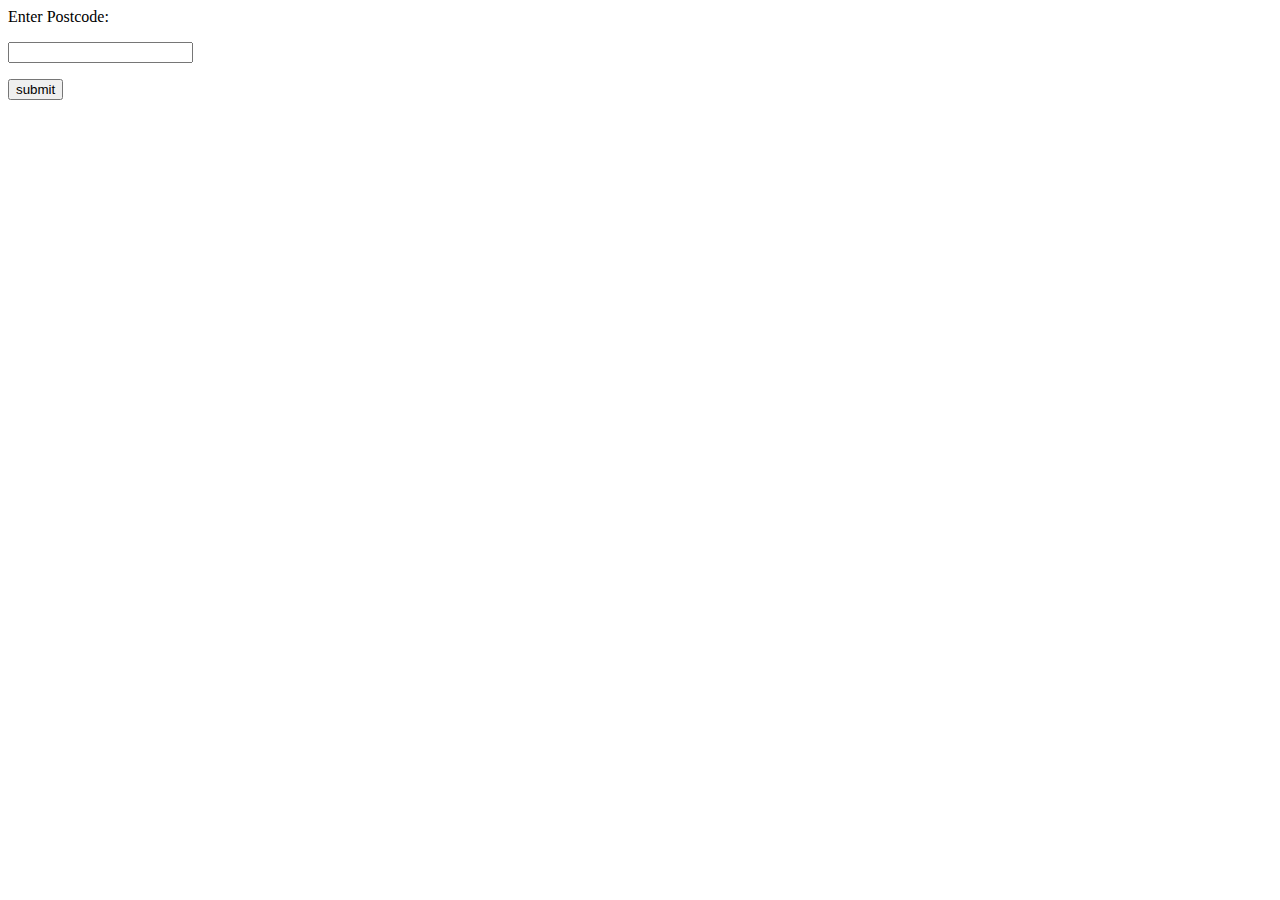
==== tempercent_app/templates/index.html @ 8ff122e1 "Added html page, added templates folder & index.html" ====
<html>
   <body>
      <form action = "/postcode" method = "post">
         <p>Enter Postcode:</p>
         <p><input type = "text" name = "postcode" /></p>
         <p><input type = "submit" value = "submit" /></p>
      </form>   
   </body>
</html>
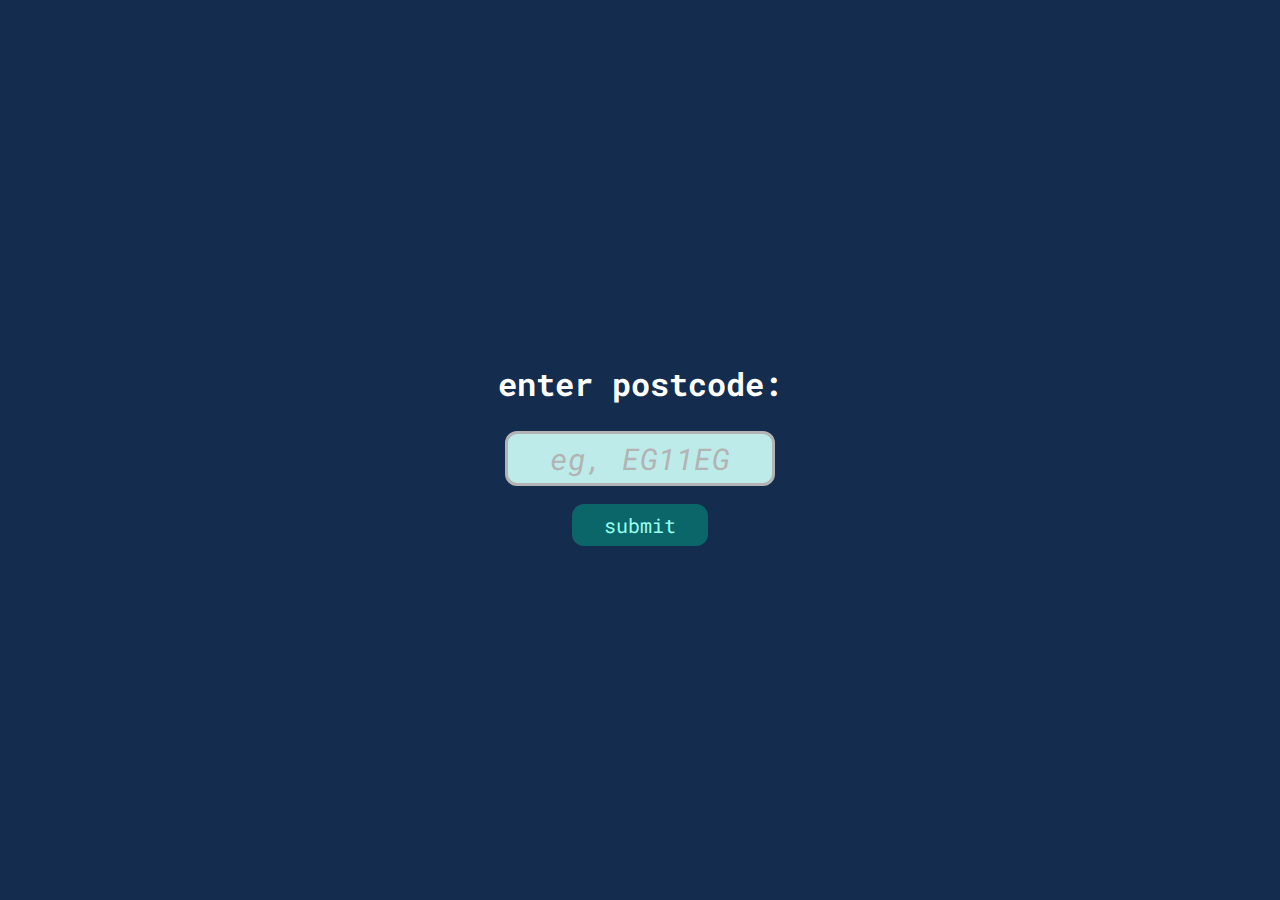
==== commit 987c07f9: "Spruced up HTML page, added CSS" ====
--- a/tempercent_app/templates/index.html
+++ b/tempercent_app/templates/index.html
@@ -1,9 +1,16 @@
+<!DOCTYPE html>
 <html>
+<head>
+  <link rel="preconnect" href="https://fonts.googleapis.com">
+  <link rel="preconnect" href="https://fonts.gstatic.com" crossorigin>
+  <link href="https://fonts.googleapis.com/css2?family=Roboto+Mono:wght@300;500&display=swap" rel="stylesheet">
+  <link rel="stylesheet" href="../static/css/style.css">
+</head>
    <body>
       <form action = "/postcode" method = "post">
-         <p>Enter Postcode:</p>
-         <p><input type = "text" name = "postcode" /></p>
-         <p><input type = "submit" value = "submit" /></p>
-      </form>   
+      	 <p align="center"><h3>enter postcode:</h3></p>
+         <p align="center"><input type = "text" name = "postcode", placeholder="eg, EG11EG" /></p>
+         <p align="center"><input type = "submit" value = "submit" /></p>
+      </form>
    </body>
 </html>
--- a/tempercent_app/static/css/style.css
+++ b/tempercent_app/static/css/style.css
@@ -0,0 +1,81 @@
+html {
+  min-height: 100%;
+  display: grid;
+}
+
+body {
+  color: white;
+  background-color: #142C4D;
+  margin: auto;
+}
+
+h3 {
+  width: 100%;
+  padding: 10px 10px;
+  margin: auto;
+  box-sizing: border-box;
+  margin: auto;
+  text-align: center;
+  font-size: 32px;
+  font-family: 'Roboto Mono', monospace;
+}
+
+input[type=text] {
+  width: 70%;
+  padding: 5px 0px;
+  background-color: #bcebe9;
+  border: solid 3px;
+  border-color: #b3b3b3;
+  border-radius: 12px;
+  box-sizing: border-box;
+  margin: auto;
+  text-align: center;
+  font-size: 30px;
+  font-family: 'Roboto Mono', monospace;
+  transition: width 0.4s ease-in-out;  
+}
+
+input[type=text]:focus {
+  width: 100%;
+  border-radius: 2px;
+  background-color: #e9f5f4;
+  color: #142C4D;
+  padding: 5px 2px;
+}
+
+input[type=submit] {
+  background-color: #0B666A;
+  border: none;
+  border-radius: 12px;
+  color: #97FEED;
+  padding: 8px 32px;
+  text-align: center;
+  text-decoration: none;
+  display: inline-block;
+  font-size: 20px;
+  font-family: 'Roboto Mono', monospace;
+  margin: 2px 2px;
+  transition-duration: 0.4s;
+  cursor: pointer;
+  align: center;
+}
+
+input[type=submit]:hover {
+  background-color: #35A29F;
+  color: #FFFFFF;
+}
+
+::placeholder { /* Chrome, Firefox, Opera, Safari 10.1+ */
+  color: #b3b3b3;
+  font-style: italic
+}
+
+:-ms-input-placeholder { /* Internet Explorer 10-11 */
+  color: #b3b3b3;
+  font-style: italic
+}
+
+::-ms-input-placeholder { /* Microsoft Edge */
+  color: #b3b3b3;
+  font-style: italic
+}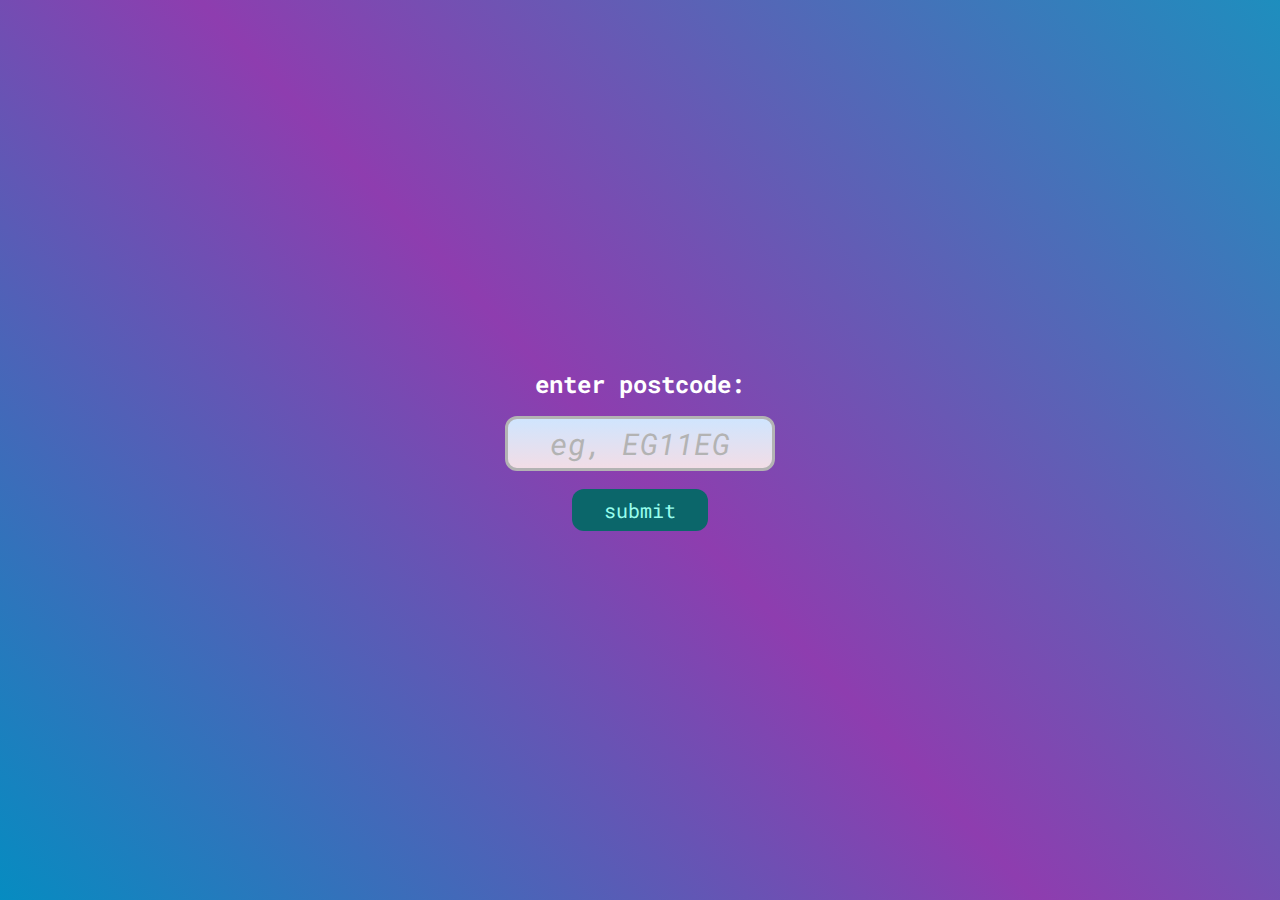
==== commit a9c3a06f: "Updated HTML & CSS, improved accessibility, prettied up etc." ====
--- a/tempercent_app/templates/index.html
+++ b/tempercent_app/templates/index.html
@@ -8,9 +8,9 @@
 </head>
    <body>
       <form action = "/postcode" method = "post">
-      	 <p align="center"><h3>enter postcode:</h3></p>
-         <p align="center"><input type = "text" name = "postcode", placeholder="eg, EG11EG" /></p>
-         <p align="center"><input type = "submit" value = "submit" /></p>
+      	 <label for="postcode" class=postcodelable>enter postcode:</label>
+         <input type = "text" name = "postcode", placeholder="eg, EG11EG" />
+         <input type = "submit" value = "submit" />
       </form>
    </body>
 </html>
--- a/tempercent_app/static/css/style.css
+++ b/tempercent_app/static/css/style.css
@@ -5,25 +5,16 @@
 
 body {
   color: white;
-  background-color: #142C4D;
+  background: rgb(6,140,193);
+  background: linear-gradient(47deg, rgba(6,140,193,1) 0%, rgba(142,61,175,1) 49%, rgba(30,142,190,1) 100%); 
   margin: auto;
-}
-
-h3 {
-  width: 100%;
-  padding: 10px 10px;
-  margin: auto;
-  box-sizing: border-box;
-  margin: auto;
-  text-align: center;
-  font-size: 32px;
-  font-family: 'Roboto Mono', monospace;
 }
 
 input[type=text] {
   width: 70%;
   padding: 5px 0px;
-  background-color: #bcebe9;
+  background: rgb(242,221,230);
+  background: linear-gradient(0deg, rgba(242,221,230,1) 0%, rgba(208,229,254,1) 100%);   
   border: solid 3px;
   border-color: #b3b3b3;
   border-radius: 12px;
@@ -35,10 +26,22 @@
   transition: width 0.4s ease-in-out;  
 }
 
+form {
+  display: flex;
+  flex-direction: column;
+  align-items: center;
+  gap: 1rem;
+}
+
+label {
+  font-size: 1.5rem;
+  font-weight: bold;
+}
+
 input[type=text]:focus {
   width: 100%;
   border-radius: 2px;
-  background-color: #e9f5f4;
+  background: #e9f5f4;
   color: #142C4D;
   padding: 5px 2px;
 }
@@ -78,4 +81,9 @@
 ::-ms-input-placeholder { /* Microsoft Edge */
   color: #b3b3b3;
   font-style: italic
+}
+
+.postcodelable {
+  font-family: 'Roboto Mono'; 
+  font-weight: medium;
 }